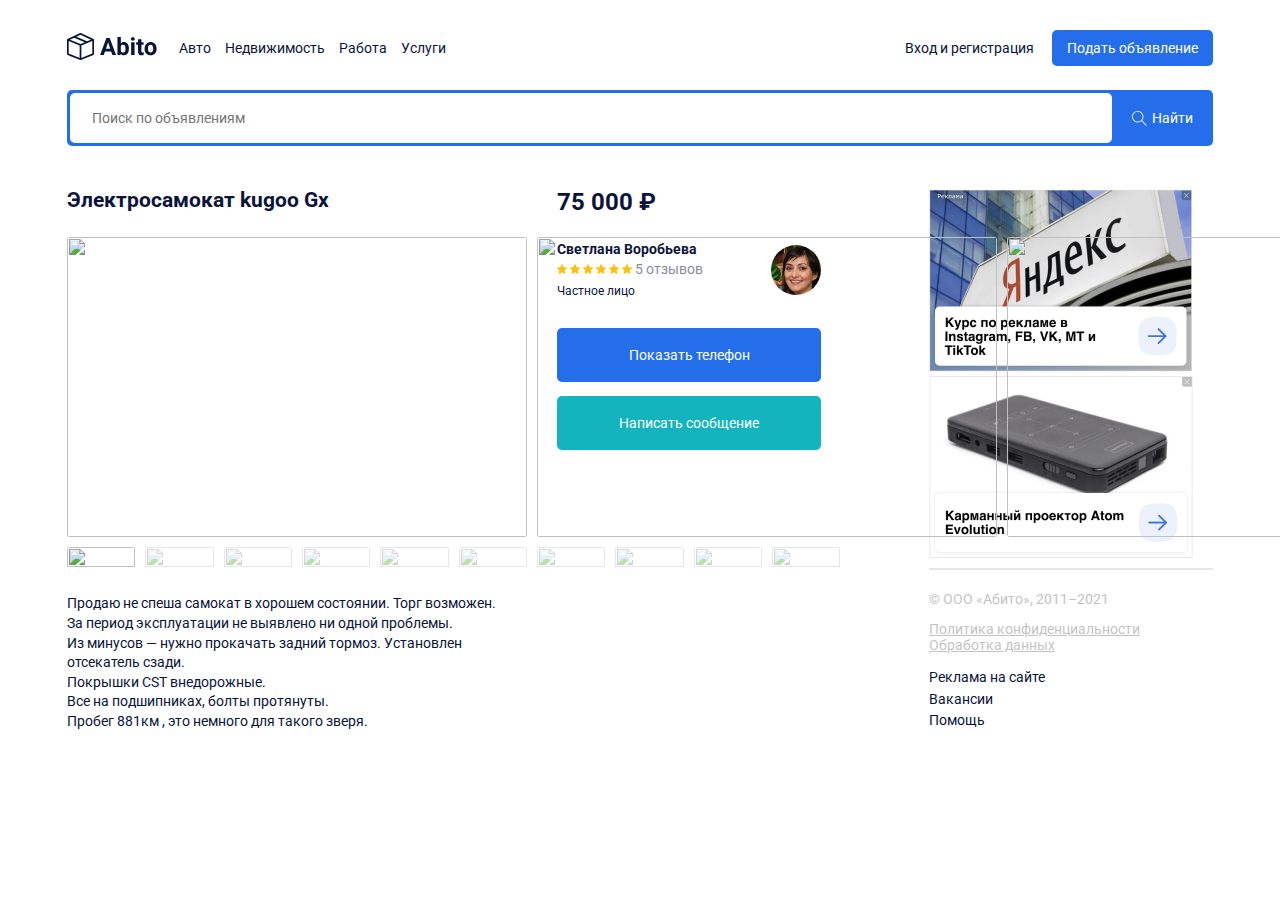
==== single.html @ fbd5fe2a "Refactoring of main page, create page of item" ====
<!DOCTYPE html>
<html lang="ru">
<head>
  <meta charset="UTF-8">
  <meta http-equiv="X-UA-Compatible" content="IE=edge">
  <meta name="viewport" content="width=device-width, initial-scale=1.0">
  <title>Страница объявления</title>
  <link rel="preconnect" href="https://fonts.googleapis.com">
  <link rel="preconnect" href="https://fonts.gstatic.com" crossorigin>
  <link href="https://fonts.googleapis.com/css2?family=Roboto:wght@400;700&display=swap" rel="stylesheet">
  <link rel="stylesheet" href="css/normalize.css">
  <link rel="stylesheet" href="https://unpkg.com/swiper/swiper-bundle.min.css" />
  <link rel="stylesheet" href="css/style.css">
</head>
<body>
  <header class="header container">
    <div class="navbar">
      <a href="/index.html" class="navbar__logo">
        <img src="img/logo.svg" alt="logo: Abito" class="logo-image">
      </a>
  
      <div class="navbar__panel">
        <button class="close-menu">
          <svg width="30" height="30" viewBox="0 0 40 40" fill="none" xmlns="http://www.w3.org/2000/svg">
            <path d="M1 1C21.8 21.8 34.6667 34.6667 38.5 38.5M1 38.5L19.75 19.75L38.5 1" stroke="black"
              stroke-width="2" />
          </svg>
        </button>
        <nav class="navbar__menu">
          <ul class="menu">
            <li class="menu__item">
              <a href="#" class="menu__link">Авто</a>
            </li>
            <li class="menu__item">
              <a href="#" class="menu__link">Недвижимость</a>
            </li>
            <li class="menu__item">
              <a href="#" class="menu__link">Работа</a>
            </li>
            <li class="menu__item">
              <a href="#" class="menu__link">Услуги</a>
            </li>
          </ul>
        </nav>
  
        <div class="button-group">
          <a href="#" class="button button-link">Вход и регистрация</a>
          <a href="#" class="button button-primary">Подать объявление</a>
        </div>
      </div>
      <button class="menu-button">
        <svg width="30" height="30" viewBox="0 0 30 30" fill="none" xmlns="http://www.w3.org/2000/svg">
          <path
            d="M0.937476 9.37501H29.0624C29.58 9.37501 29.9999 8.95498 29.9999 8.43754C29.9999 7.92002 29.5799 7.50006 29.0624 7.50006H0.937476C0.419955 7.50006 0 7.92009 0 8.43754C0 8.95498 0.420033 9.37501 0.937476 9.37501Z"
            fill="black" />
          <path
            d="M29.0624 14.0626H0.937476C0.419955 14.0626 0 14.4826 0 15C0 15.5175 0.420033 15.9375 0.937476 15.9375H29.0624C29.58 15.9375 29.9999 15.5175 29.9999 15C29.9999 14.4826 29.58 14.0626 29.0624 14.0626Z"
            fill="black" />
          <path
            d="M29.0625 20.625H10.3125C9.79495 20.625 9.375 21.0451 9.375 21.5625C9.375 22.08 9.79503 22.5 10.3125 22.5H29.0625C29.58 22.5 29.9999 22.0799 29.9999 21.5625C30 21.045 29.58 20.625 29.0625 20.625Z"
            fill="black" />
        </svg>
      </button>
    </div>
    <!-- /.navbar -->
    <div class="search-panel">
      <input type="search" class="search" placeholder="Поиск по объявлениям">
      <button class="search__button">
        <svg class="search__icon" width="15" height="15" viewBox="0 0 15 15" fill="none"
          xmlns="http://www.w3.org/2000/svg">
          <g clip-path="url(#clip0)">
            <path
              d="M14.6506 14.0012L10.0862 9.43675C10.9465 8.43352 11.4706 7.13293 11.4706 5.71058C11.4706 2.54822 8.89765 -0.0247192 5.7353 -0.0247192C4.20353 -0.0247192 2.76265 0.571751 1.67824 1.6544C0.595589 2.73793 -0.000881376 4.17881 9.77541e-07 5.71058C9.77541e-07 8.87293 2.57294 11.4459 5.7353 11.4459C7.15765 11.4459 8.45912 10.9218 9.46235 10.0615L14.0268 14.6259L14.6506 14.0012ZM5.7353 10.5635C3.06 10.5635 0.882354 8.38675 0.882354 5.71058C0.881472 4.41352 1.38618 3.19499 2.30294 2.2791C3.21882 1.36234 4.43824 0.857634 5.7353 0.857634C8.41059 0.857634 10.5882 3.0344 10.5882 5.71058C10.5882 8.38587 8.41059 10.5635 5.7353 10.5635Z"
              fill="white" />
          </g>
          <defs>
            <clipPath id="clip0">
              <rect width="15" height="15" fill="white" />
            </clipPath>
          </defs>
        </svg>
        <span class="search__button-text">
          Найти
        </span>
      </button>
    </div>
    <!-- /.search-panel -->
  </header>
  <!-- /.header -->
  <div class="page-content container">
    <main class="main main-single">
      <div class="content">
        <h2 class="page-title">Электросамокат kugoo Gx</h2>
        <!-- Slider main container -->
        <div style="--swiper-navigation-color: #fff; --swiper-pagination-color: #fff" class="swiper-container mySwiper2">
          <div class="swiper-wrapper">
            <div class="swiper-slide">
              <img src="https://swiperjs.com/demos/images/nature-1.jpg" />
            </div>
            <div class="swiper-slide">
              <img src="https://swiperjs.com/demos/images/nature-2.jpg" />
            </div>
            <div class="swiper-slide">
              <img src="https://swiperjs.com/demos/images/nature-3.jpg" />
            </div>
            <div class="swiper-slide">
              <img src="https://swiperjs.com/demos/images/nature-4.jpg" />
            </div>
            <div class="swiper-slide">
              <img src="https://swiperjs.com/demos/images/nature-5.jpg" />
            </div>
            <div class="swiper-slide">
              <img src="https://swiperjs.com/demos/images/nature-6.jpg" />
            </div>
            <div class="swiper-slide">
              <img src="https://swiperjs.com/demos/images/nature-7.jpg" />
            </div>
            <div class="swiper-slide">
              <img src="https://swiperjs.com/demos/images/nature-8.jpg" />
            </div>
            <div class="swiper-slide">
              <img src="https://swiperjs.com/demos/images/nature-9.jpg" />
            </div>
            <div class="swiper-slide">
              <img src="https://swiperjs.com/demos/images/nature-10.jpg" />
            </div>
          </div>
        </div>
        <div thumbsSlider="" class="swiper-container mySwiper">
          <div class="swiper-wrapper">
            <div class="swiper-slide">
              <img src="https://swiperjs.com/demos/images/nature-1.jpg" />
            </div>
            <div class="swiper-slide">
              <img src="https://swiperjs.com/demos/images/nature-2.jpg" />
            </div>
            <div class="swiper-slide">
              <img src="https://swiperjs.com/demos/images/nature-3.jpg" />
            </div>
            <div class="swiper-slide">
              <img src="https://swiperjs.com/demos/images/nature-4.jpg" />
            </div>
            <div class="swiper-slide">
              <img src="https://swiperjs.com/demos/images/nature-5.jpg" />
            </div>
            <div class="swiper-slide">
              <img src="https://swiperjs.com/demos/images/nature-6.jpg" />
            </div>
            <div class="swiper-slide">
              <img src="https://swiperjs.com/demos/images/nature-7.jpg" />
            </div>
            <div class="swiper-slide">
              <img src="https://swiperjs.com/demos/images/nature-8.jpg" />
            </div>
            <div class="swiper-slide">
              <img src="https://swiperjs.com/demos/images/nature-9.jpg" />
            </div>
            <div class="swiper-slide">
              <img src="https://swiperjs.com/demos/images/nature-10.jpg" />
            </div>
          </div>
        </div>
        <div class="content__text">
          <p>
            Продаю не спеша самокат в хорошем состоянии.
            Торг возможен. <br>
            За период эксплуатации не выявлено ни одной проблемы. <br>
            Из минусов — нужно прокачать задний тормоз.
            Установлен отсекатель сзади. <br>
            Покрышки CST внедорожные. <br>
            Все на подшипниках, болты протянуты. <br>
            Пробег 881км , это немного для такого зверя.
          </p>
        </div>
      </div>
      <!-- /.content -->
      <div class="author">
        <strong class="single-price">75 000 ₽</strong>
        <div class="author__wrapper">
          <div class="author__info">
            <span class="author__name">Светлана Воробьева</span>
            <div class="rating">
              <svg width="10" height="10" viewBox="0 0 10 10" fill="none" xmlns="http://www.w3.org/2000/svg">
                <g clip-path="url(#clip0)">
                  <path
                    d="M9.97393 3.83595C9.90847 3.63346 9.72887 3.48965 9.51639 3.4705L6.63011 3.20842L5.4888 0.537072C5.40465 0.341297 5.21299 0.214569 5.00005 0.214569C4.78711 0.214569 4.59545 0.341297 4.5113 0.53753L3.36999 3.20842L0.483257 3.4705C0.271154 3.4901 0.0920116 3.63346 0.0261682 3.83595C-0.0396751 4.03844 0.0211327 4.26054 0.181583 4.40054L2.36326 6.31389L1.71994 9.14775C1.67286 9.35612 1.75374 9.5715 1.92662 9.69647C2.01955 9.76361 2.12827 9.79779 2.23791 9.79779C2.33244 9.79779 2.42621 9.77231 2.51036 9.72195L5.00005 8.23396L7.48882 9.72195C7.67094 9.83152 7.90052 9.82152 8.07302 9.69647C8.24598 9.57112 8.32678 9.35566 8.27971 9.14775L7.63638 6.31389L9.81806 4.40093C9.97851 4.26054 10.0398 4.03882 9.97393 3.83595Z"
                    fill="#FFC107" />
                </g>
                <defs>
                  <clipPath id="clip0">
                    <rect width="10" height="10" fill="white" />
                  </clipPath>
                </defs>
              </svg>
              <svg width="10" height="10" viewBox="0 0 10 10" fill="none" xmlns="http://www.w3.org/2000/svg">
                <g clip-path="url(#clip0)">
                  <path
                    d="M9.97393 3.83595C9.90847 3.63346 9.72887 3.48965 9.51639 3.4705L6.63011 3.20842L5.4888 0.537072C5.40465 0.341297 5.21299 0.214569 5.00005 0.214569C4.78711 0.214569 4.59545 0.341297 4.5113 0.53753L3.36999 3.20842L0.483257 3.4705C0.271154 3.4901 0.0920116 3.63346 0.0261682 3.83595C-0.0396751 4.03844 0.0211327 4.26054 0.181583 4.40054L2.36326 6.31389L1.71994 9.14775C1.67286 9.35612 1.75374 9.5715 1.92662 9.69647C2.01955 9.76361 2.12827 9.79779 2.23791 9.79779C2.33244 9.79779 2.42621 9.77231 2.51036 9.72195L5.00005 8.23396L7.48882 9.72195C7.67094 9.83152 7.90052 9.82152 8.07302 9.69647C8.24598 9.57112 8.32678 9.35566 8.27971 9.14775L7.63638 6.31389L9.81806 4.40093C9.97851 4.26054 10.0398 4.03882 9.97393 3.83595Z"
                    fill="#FFC107" />
                </g>
                <defs>
                  <clipPath id="clip0">
                    <rect width="10" height="10" fill="white" />
                  </clipPath>
                </defs>
              </svg>
              <svg width="10" height="10" viewBox="0 0 10 10" fill="none" xmlns="http://www.w3.org/2000/svg">
                <g clip-path="url(#clip0)">
                  <path
                    d="M9.97393 3.83595C9.90847 3.63346 9.72887 3.48965 9.51639 3.4705L6.63011 3.20842L5.4888 0.537072C5.40465 0.341297 5.21299 0.214569 5.00005 0.214569C4.78711 0.214569 4.59545 0.341297 4.5113 0.53753L3.36999 3.20842L0.483257 3.4705C0.271154 3.4901 0.0920116 3.63346 0.0261682 3.83595C-0.0396751 4.03844 0.0211327 4.26054 0.181583 4.40054L2.36326 6.31389L1.71994 9.14775C1.67286 9.35612 1.75374 9.5715 1.92662 9.69647C2.01955 9.76361 2.12827 9.79779 2.23791 9.79779C2.33244 9.79779 2.42621 9.77231 2.51036 9.72195L5.00005 8.23396L7.48882 9.72195C7.67094 9.83152 7.90052 9.82152 8.07302 9.69647C8.24598 9.57112 8.32678 9.35566 8.27971 9.14775L7.63638 6.31389L9.81806 4.40093C9.97851 4.26054 10.0398 4.03882 9.97393 3.83595Z"
                    fill="#FFC107" />
                </g>
                <defs>
                  <clipPath id="clip0">
                    <rect width="10" height="10" fill="white" />
                  </clipPath>
                </defs>
              </svg>
              <svg width="10" height="10" viewBox="0 0 10 10" fill="none" xmlns="http://www.w3.org/2000/svg">
                <g clip-path="url(#clip0)">
                  <path
                    d="M9.97393 3.83595C9.90847 3.63346 9.72887 3.48965 9.51639 3.4705L6.63011 3.20842L5.4888 0.537072C5.40465 0.341297 5.21299 0.214569 5.00005 0.214569C4.78711 0.214569 4.59545 0.341297 4.5113 0.53753L3.36999 3.20842L0.483257 3.4705C0.271154 3.4901 0.0920116 3.63346 0.0261682 3.83595C-0.0396751 4.03844 0.0211327 4.26054 0.181583 4.40054L2.36326 6.31389L1.71994 9.14775C1.67286 9.35612 1.75374 9.5715 1.92662 9.69647C2.01955 9.76361 2.12827 9.79779 2.23791 9.79779C2.33244 9.79779 2.42621 9.77231 2.51036 9.72195L5.00005 8.23396L7.48882 9.72195C7.67094 9.83152 7.90052 9.82152 8.07302 9.69647C8.24598 9.57112 8.32678 9.35566 8.27971 9.14775L7.63638 6.31389L9.81806 4.40093C9.97851 4.26054 10.0398 4.03882 9.97393 3.83595Z"
                    fill="#FFC107" />
                </g>
                <defs>
                  <clipPath id="clip0">
                    <rect width="10" height="10" fill="white" />
                  </clipPath>
                </defs>
              </svg>
              <svg width="10" height="10" viewBox="0 0 10 10" fill="none" xmlns="http://www.w3.org/2000/svg">
                <g clip-path="url(#clip0)">
                  <path
                    d="M9.97393 3.83595C9.90847 3.63346 9.72887 3.48965 9.51639 3.4705L6.63011 3.20842L5.4888 0.537072C5.40465 0.341297 5.21299 0.214569 5.00005 0.214569C4.78711 0.214569 4.59545 0.341297 4.5113 0.53753L3.36999 3.20842L0.483257 3.4705C0.271154 3.4901 0.0920116 3.63346 0.0261682 3.83595C-0.0396751 4.03844 0.0211327 4.26054 0.181583 4.40054L2.36326 6.31389L1.71994 9.14775C1.67286 9.35612 1.75374 9.5715 1.92662 9.69647C2.01955 9.76361 2.12827 9.79779 2.23791 9.79779C2.33244 9.79779 2.42621 9.77231 2.51036 9.72195L5.00005 8.23396L7.48882 9.72195C7.67094 9.83152 7.90052 9.82152 8.07302 9.69647C8.24598 9.57112 8.32678 9.35566 8.27971 9.14775L7.63638 6.31389L9.81806 4.40093C9.97851 4.26054 10.0398 4.03882 9.97393 3.83595Z"
                    fill="#FFC107" />
                </g>
                <defs>
                  <clipPath id="clip0">
                    <rect width="10" height="10" fill="white" />
                  </clipPath>
                </defs>
              </svg>
              <svg width="10" height="10" viewBox="0 0 10 10" fill="none" xmlns="http://www.w3.org/2000/svg">
                <g clip-path="url(#clip0)">
                  <path
                    d="M9.97393 3.83595C9.90847 3.63346 9.72887 3.48965 9.51639 3.4705L6.63011 3.20842L5.4888 0.537072C5.40465 0.341297 5.21299 0.214569 5.00005 0.214569C4.78711 0.214569 4.59545 0.341297 4.5113 0.53753L3.36999 3.20842L0.483257 3.4705C0.271154 3.4901 0.0920116 3.63346 0.0261682 3.83595C-0.0396751 4.03844 0.0211327 4.26054 0.181583 4.40054L2.36326 6.31389L1.71994 9.14775C1.67286 9.35612 1.75374 9.5715 1.92662 9.69647C2.01955 9.76361 2.12827 9.79779 2.23791 9.79779C2.33244 9.79779 2.42621 9.77231 2.51036 9.72195L5.00005 8.23396L7.48882 9.72195C7.67094 9.83152 7.90052 9.82152 8.07302 9.69647C8.24598 9.57112 8.32678 9.35566 8.27971 9.14775L7.63638 6.31389L9.81806 4.40093C9.97851 4.26054 10.0398 4.03882 9.97393 3.83595Z"
                    fill="#FFC107" />
                </g>
                <defs>
                  <clipPath id="clip0">
                    <rect width="10" height="10" fill="white" />
                  </clipPath>
                </defs>
              </svg>

              <span class="rating-counter">5 отзывов</span>
            </div>
            <span class="author__status">Частное лицо</span>
          </div>
          <img src="img/avatar.jpg" alt="" class="author__avatar">
        </div>
        <div class="button-group">
          <button class="button button-block button-primary">Показать телефон</button>
          <button class="button button-block button-success">Написать сообщение</button>
        </div>
      </div>
      <!-- /.author -->
    </main>
    <!-- /.main -->
    <aside class="sidebar">
      <a href="#">
        <img src="img/banner1.jpg" alt="banner: adv1">
      </a>
      <a href="#">
        <img src="img/banner2.jpg" alt="banner: adv2">
      </a>
      <hr color="#E5E5E5">
      <footer class="footer">
        <p class="footer__text">© ООО «Абито», 2011–2021</p>
        <ul class="footer__menu">
          <li class="footer__item">
            <a href="#" class="footer__text">Политика конфиденциальности</a>
          </li>
          <li class="footer__item">
            <a href="#" class="footer__text">Обработка данных</a>
          </li>
        </ul>
        <ul class="footer__menu">
          <li class="footer__item">
            <a href="#" class="footer__link">Реклама на сайте</a>
          </li>
          <li class="footer__item">
            <a href="#" class="footer__link">Вакансии</a>
          </li>
          <li class="footer__item">
            <a href="#" class="footer__link">Помощь</a>
          </li>
        </ul>
      </footer>
    </aside>
    <!-- /.sidebar -->
  </div>
  <!-- /.page-content -->

  <script src="https://unpkg.com/swiper/swiper-bundle.min.js"></script>
  <script src="js/slider.js"></script>
  <script src="js/main.js"></script>
</body>
</html>
---- css/style.css ----
body {
  font-family: "Roboto", sans-serif;
  font-size: 14px;
  color: #0a143a;
}

.container {
  max-width: 1146px;
  margin: auto;
}

.header {
  padding-top: 30px;
  padding-bottom: 30px;
  margin-bottom: 12px;
}

.navbar {
  display: -webkit-box;
  display: -ms-flexbox;
  display: flex;
  -webkit-box-align: center;
      -ms-flex-align: center;
          align-items: center;
  -webkit-box-pack: justify;
      -ms-flex-pack: justify;
          justify-content: space-between;
  padding-bottom: 24px;
}

.navbar__panel {
  -webkit-box-flex: 1;
      -ms-flex-positive: 1;
          flex-grow: 1;
  display: -webkit-box;
  display: -ms-flexbox;
  display: flex;
  -webkit-box-align: center;
      -ms-flex-align: center;
          align-items: center;
}

.navbar__menu {
  margin-right: auto;
}

.menu {
  display: -webkit-box;
  display: -ms-flexbox;
  display: flex;
  list-style: none;
  margin: 0;
  padding: 0;
  padding-left: 22px;
  padding-right: 22px;
}

.menu__item:not(:last-child) {
  margin-right: 14px;
}

.menu__link {
  text-decoration: none;
  color: inherit;
}

.button {
  text-decoration: none;
  display: inline-block;
  padding: 10px 15px;
  cursor: pointer;
}

.button-link {
  color: inherit;
}

.button-primary {
  background: #256eeb;
  color: #fff;
  border-radius: 5px;
}

.button-success {
  background: #14b4be;
  color: #fff;
  border-radius: 5px;
}

.menu-button {
  background-color: #fff;
  border: none;
  cursor: pointer;
  display: none;
}

.close-menu {
  display: none;
  border: none;
  background: #fff;
}

.search-panel {
  height: 50px;
  background: #256eeb;
  border-radius: 5px;
  display: -webkit-box;
  display: -ms-flexbox;
  display: flex;
  padding: 3px;
}

.search {
  -webkit-box-flex: 1;
      -ms-flex-positive: 1;
          flex-grow: 1;
  background: #fff;
  border-radius: 5px;
  border: none;
  padding-left: 22px;
  padding-right: 22px;
}

.search__button {
  border: none;
  background: #256eeb;
  color: #fff;
  padding-left: 20px;
  padding-right: 17px;
  display: -webkit-box;
  display: -ms-flexbox;
  display: flex;
  -webkit-box-align: center;
      -ms-flex-align: center;
          align-items: center;
}

.search__icon {
  margin-right: 5px;
}

.page-content {
  display: -ms-grid;
  display: grid;
  -ms-grid-columns: 9fr 3fr;
      grid-template-columns: 9fr 3fr;
  grid-column-gap: 10px;
}

.cards {
  display: -webkit-box;
  display: -ms-flexbox;
  display: flex;
  -ms-flex-wrap: wrap;
      flex-wrap: wrap;
}

.card {
  margin-bottom: 20px;
  margin-right: 15px;
}

.card__image {
  border-radius: 10px;
  width: 264px;
  height: 178px;
  -o-object-fit: cover;
     object-fit: cover;
}

.card__header {
  display: -webkit-box;
  display: -ms-flexbox;
  display: flex;
  -webkit-box-pack: justify;
      -ms-flex-pack: justify;
          justify-content: space-between;
  -webkit-box-align: center;
      -ms-flex-align: center;
          align-items: center;
}

.card__link {
  text-decoration: none;
}

.card__title {
  font-weight: bold;
  font-size: 16px;
  line-height: 19px;
  color: #256eeb;
  margin-top: 12px;
  margin-bottom: 5px;
}

.card__like {
  background: #fff;
  border: none;
  cursor: pointer;
  margin-left: 15px;
}

.card__price {
  display: block;
  font-weight: bold;
  font-size: 16px;
  line-height: 19px;
  color: #0a143a;
  margin-bottom: 10px;
}

.card__text {
  font-weight: normal;
  font-size: 14px;
  line-height: 16px;
  color: #c4c4c4;
  margin-top: 0;
  margin-bottom: 4px;
}

.service {
  margin-bottom: 25px;
}

.service__title {
  margin-top: 7px;
  margin-bottom: 5px;
  font-weight: bold;
  font-size: 14px;
  line-height: 16px;
}

.service__text {
  font-size: 14px;
  line-height: 16px;
  min-width: 217px;
}

.footer__menu {
  margin: 0;
  padding: 0;
  list-style: none;
  margin-bottom: 16px;
}

.footer__text {
  display: inline-block;
  font-size: 14px;
  line-height: 16px;
  color: #c4c4c4;
}

.footer__link {
  display: inline-block;
  color: inherit;
  text-decoration: none;
  margin-bottom: 5px;
}

.main-single {
  display: -webkit-box;
  display: -ms-flexbox;
  display: flex;
  -webkit-box-align: start;
      -ms-flex-align: start;
          align-items: flex-start;
}

.content {
  max-width: 460px;
  margin-right: 30px;
}

.content__text {
  font-size: 14px;
  line-height: 140%;
  color: inherit;
}

.swiper-container {
  width: 100%;
  height: 300px;
  margin-left: auto;
  margin-right: auto;
}

.swiper-slide {
  background-size: cover;
  background-position: center;
}

.mySwiper2 {
  width: 100%;
  border-radius: 10px;
}

.mySwiper {
  height: 20%;
  -webkit-box-sizing: border-box;
          box-sizing: border-box;
  padding: 10px 0;
}

.mySwiper .swiper-slide {
  width: 25%;
  height: 100%;
  opacity: 0.4;
  border-radius: 10px;
}

.mySwiper .swiper-slide-thumb-active {
  opacity: 1;
}

.swiper-slide img {
  display: block;
  width: 100%;
  height: 100%;
  -o-object-fit: cover;
     object-fit: cover;
  border-radius: 3px;
}

.single-price {
  font-weight: bold;
  font-size: 24px;
  line-height: 28px;
  margin-top: 0;
  margin-bottom: 25px;
}

.page-title {
  margin-top: 0;
  margin-bottom: 25px;
}

.author {
  min-width: 264px;
}

.author__wrapper {
  display: -webkit-box;
  display: -ms-flexbox;
  display: flex;
  -webkit-box-align: center;
      -ms-flex-align: center;
          align-items: center;
  -webkit-box-pack: justify;
      -ms-flex-pack: justify;
          justify-content: space-between;
  margin-top: 25px;
  margin-bottom: 30px;
}

.author__name {
  font-weight: bold;
  font-size: 14px;
  line-height: 16px;
  display: block;
  margin-bottom: 4px;
}

.author__status {
  font-size: 12px;
  line-height: 14px;
  color: #0a143a;
}

.author__avatar {
  height: 50px;
  width: 50px;
  -o-object-fit: cover;
     object-fit: cover;
  border-radius: 50%;
}

.rating {
  margin-bottom: 5px;
}

.rating-counter {
  font-size: 14px;
  line-height: 16px;
  opacity: 0.5;
}

.button-block {
  display: block;
  width: 100%;
  height: 54px;
  margin-bottom: 14px;
  border: none;
}

@media (max-width: 1200px) {
  .container {
    max-width: 960px;
  }
  .card {
    width: 45%;
  }
  .card__image {
    width: 100%;
    height: 200px;
  }
}

@media (max-width: 992px) {
  .container {
    max-width: 740px;
  }
  .card {
    width: 45%;
  }
  .card__image {
    width: 100%;
    height: 150px;
  }
}

@media (max-width: 768px) {
  .container {
    max-width: 560px;
  }
  .navbar__panel {
    position: fixed;
    right: 0;
    top: 0;
    width: 100%;
    height: 100%;
    background-color: #fff;
    z-index: 9;
    -webkit-box-orient: vertical;
    -webkit-box-direction: normal;
        -ms-flex-direction: column;
            flex-direction: column;
    -webkit-box-align: center;
        -ms-flex-align: center;
            align-items: center;
    -webkit-box-pack: center;
        -ms-flex-pack: center;
            justify-content: center;
    -webkit-transition: -webkit-transform 0.2s opacity 0.2s;
    transition: -webkit-transform 0.2s opacity 0.2s;
    transition: transform 0.2s opacity 0.2s;
    transition: transform 0.2s opacity 0.2s, -webkit-transform 0.2s opacity 0.2s;
    -webkit-transform: translateX(100%);
            transform: translateX(100%);
    opacity: 0;
  }
  .navbar__menu {
    margin-left: auto;
    margin-bottom: 20px;
  }
  .close-menu {
    display: block;
    position: fixed;
    right: 30px;
    top: 30px;
    cursor: pointer;
  }
  .is-open {
    -webkit-transform: translateX(0);
            transform: translateX(0);
    opacity: 1;
  }
  .menu {
    -webkit-box-orient: vertical;
    -webkit-box-direction: normal;
        -ms-flex-direction: column;
            flex-direction: column;
    -webkit-box-align: center;
        -ms-flex-align: center;
            align-items: center;
    -webkit-box-pack: center;
        -ms-flex-pack: center;
            justify-content: center;
  }
  .menu__item:not(:last-child) {
    margin-bottom: 10px;
    margin-right: 0;
  }
  .button-group {
    display: -webkit-box;
    display: -ms-flexbox;
    display: flex;
    -webkit-box-orient: vertical;
    -webkit-box-direction: normal;
        -ms-flex-direction: column;
            flex-direction: column;
  }
  .menu-button {
    display: block;
  }
  .card {
    width: 100%;
  }
  .card__image {
    width: 100%;
    height: 200px;
  }
  .page-content {
    -ms-grid-columns: 8fr 4fr;
        grid-template-columns: 8fr 4fr;
  }
}

@media (max-width: 576px) {
  .container {
    max-width: 90%;
  }
  .card {
    width: 100%;
    margin-right: 0;
  }
  .card__image {
    width: 100%;
    height: 250px;
  }
  .search__button-text {
    display: none;
  }
  .page-content {
    -ms-grid-columns: 12fr;
        grid-template-columns: 12fr;
  }
}
/*# sourceMappingURL=style.css.map */
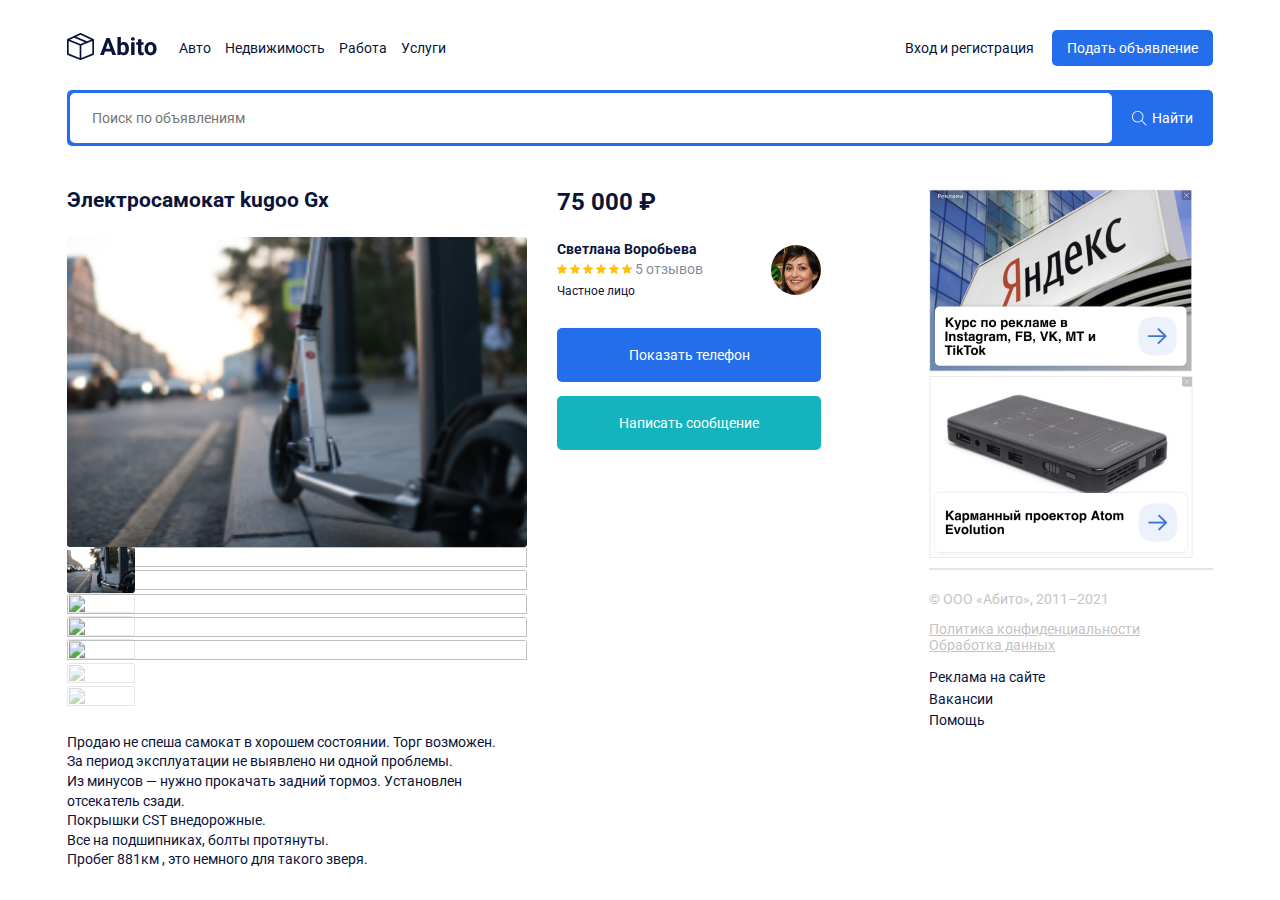
==== commit d68d1bf6: "Change photos on single page" ====
--- a/single.html
+++ b/single.html
@@ -9,13 +9,13 @@
   <link rel="preconnect" href="https://fonts.gstatic.com" crossorigin>
   <link href="https://fonts.googleapis.com/css2?family=Roboto:wght@400;700&display=swap" rel="stylesheet">
   <link rel="stylesheet" href="css/normalize.css">
-  <link rel="stylesheet" href="https://unpkg.com/swiper/swiper-bundle.min.css" />
+  <link rel="stylesheet" href="https://unpkg.com/swiper@6/swiper-bundle.min.css" />
   <link rel="stylesheet" href="css/style.css">
 </head>
 <body>
   <header class="header container">
     <div class="navbar">
-      <a href="/index.html" class="navbar__logo">
+      <a href="./index.html" class="navbar__logo">
         <img src="img/logo.svg" alt="logo: Abito" class="logo-image">
       </a>
   
@@ -95,68 +95,44 @@
         <div style="--swiper-navigation-color: #fff; --swiper-pagination-color: #fff" class="swiper-container mySwiper2">
           <div class="swiper-wrapper">
             <div class="swiper-slide">
-              <img src="https://swiperjs.com/demos/images/nature-1.jpg" />
-            </div>
-            <div class="swiper-slide">
-              <img src="https://swiperjs.com/demos/images/nature-2.jpg" />
-            </div>
-            <div class="swiper-slide">
-              <img src="https://swiperjs.com/demos/images/nature-3.jpg" />
-            </div>
-            <div class="swiper-slide">
-              <img src="https://swiperjs.com/demos/images/nature-4.jpg" />
-            </div>
-            <div class="swiper-slide">
-              <img src="https://swiperjs.com/demos/images/nature-5.jpg" />
-            </div>
-            <div class="swiper-slide">
-              <img src="https://swiperjs.com/demos/images/nature-6.jpg" />
-            </div>
-            <div class="swiper-slide">
-              <img src="https://swiperjs.com/demos/images/nature-7.jpg" />
-            </div>
-            <div class="swiper-slide">
-              <img src="https://swiperjs.com/demos/images/nature-8.jpg" />
-            </div>
-            <div class="swiper-slide">
-              <img src="https://swiperjs.com/demos/images/nature-9.jpg" />
-            </div>
-            <div class="swiper-slide">
-              <img src="https://swiperjs.com/demos/images/nature-10.jpg" />
+              <img src="./img/card-image.png" />
+            </div>
+            <div class="swiper-slide">
+              <img src="https://novasport.ru/upload/medialibrary/fd2/4_samokat_s_malenkimi_kolesami_i_bolshim_klirensom.jpg" />
+            </div>
+            <div class="swiper-slide">
+              <img src="https://reviews.ru/article/4283/image18.jpg" />
+            </div>
+            <div class="swiper-slide">
+              <img src="https://akbblog.ru/wp-content/uploads/2020/04/vneshnij-akkumulyator-dlya-samokata-dlya-chego.jpg" />
+            </div>
+            <div class="swiper-slide">
+              <img src="https://i.ytimg.com/vi/vi1XWCl4_44/maxresdefault.jpg" />
+            </div>
+            <div class="swiper-slide">
+              <img src="https://cs10.pikabu.ru/post_img/2019/05/13/10/og_og_1557765883211522704.jpg" />
             </div>
           </div>
         </div>
         <div thumbsSlider="" class="swiper-container mySwiper">
           <div class="swiper-wrapper">
             <div class="swiper-slide">
-              <img src="https://swiperjs.com/demos/images/nature-1.jpg" />
-            </div>
-            <div class="swiper-slide">
-              <img src="https://swiperjs.com/demos/images/nature-2.jpg" />
-            </div>
-            <div class="swiper-slide">
-              <img src="https://swiperjs.com/demos/images/nature-3.jpg" />
-            </div>
-            <div class="swiper-slide">
-              <img src="https://swiperjs.com/demos/images/nature-4.jpg" />
-            </div>
-            <div class="swiper-slide">
-              <img src="https://swiperjs.com/demos/images/nature-5.jpg" />
-            </div>
-            <div class="swiper-slide">
-              <img src="https://swiperjs.com/demos/images/nature-6.jpg" />
-            </div>
-            <div class="swiper-slide">
-              <img src="https://swiperjs.com/demos/images/nature-7.jpg" />
-            </div>
-            <div class="swiper-slide">
-              <img src="https://swiperjs.com/demos/images/nature-8.jpg" />
-            </div>
-            <div class="swiper-slide">
-              <img src="https://swiperjs.com/demos/images/nature-9.jpg" />
-            </div>
-            <div class="swiper-slide">
-              <img src="https://swiperjs.com/demos/images/nature-10.jpg" />
+              <img src="/img/card-image.png" />
+            </div>
+            <div class="swiper-slide">
+              <img src="https://novasport.ru/upload/medialibrary/fd2/4_samokat_s_malenkimi_kolesami_i_bolshim_klirensom.jpg" />
+            </div>
+            <div class="swiper-slide">
+              <img src="https://reviews.ru/article/4283/image18.jpg" />
+            </div>
+            <div class="swiper-slide">
+              <img src="https://akbblog.ru/wp-content/uploads/2020/04/vneshnij-akkumulyator-dlya-samokata-dlya-chego.jpg" />
+            </div>
+            <div class="swiper-slide">
+              <img src="https://i.ytimg.com/vi/vi1XWCl4_44/maxresdefault.jpg" />
+            </div>
+            <div class="swiper-slide">
+              <img src="https://cs10.pikabu.ru/post_img/2019/05/13/10/og_og_1557765883211522704.jpg" />
             </div>
           </div>
         </div>
